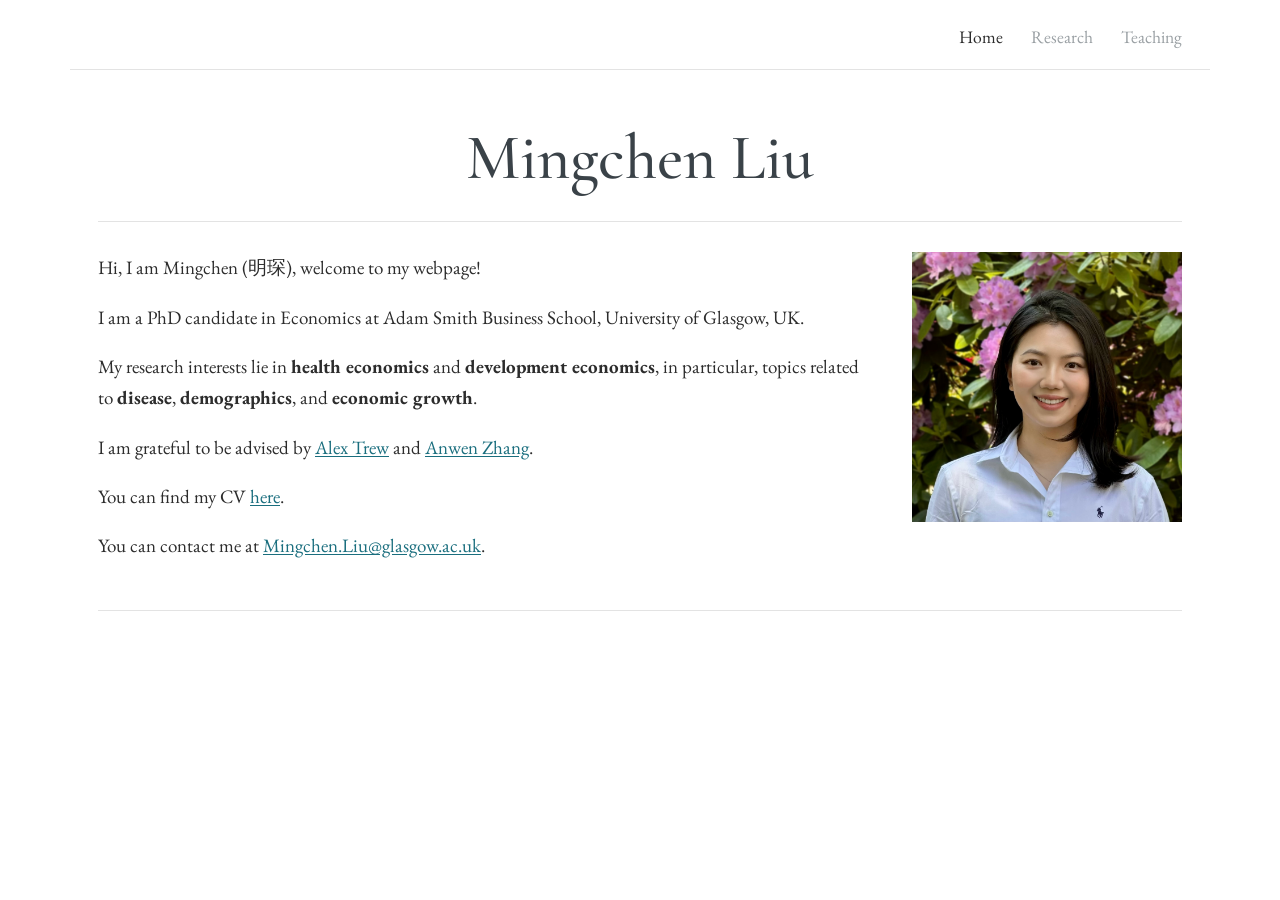
==== index.html @ 69ad8ee0 "Add files via upload" ====
<!DOCTYPE html>
<html lang="en">
<head>
  <meta charset="UTF-8">
  <meta name="viewport" content="width=device-width, initial-scale=1.0">
  <title>Mingchen Liu</title>
  <link rel="preconnect" href="https://fonts.googleapis.com">
  <link rel="preconnect" href="https://fonts.gstatic.com" crossorigin>
  <link href="https://fonts.googleapis.com/css2?family=Cormorant+Garamond:wght@400;500;600&family=EB+Garamond:ital,wght@0,400;0,500;0,700;1,400&display=swap" rel="stylesheet">
  <link rel="stylesheet" href="style.css">
</head>
<body>
  <header style="justify-content: flex-end;">
    <nav>
      <a href="index.html" class="active">Home</a>
      <a href="research.html">Research</a>
      <a href="teaching.html">Teaching</a>
    </nav>
  </header>

  <main>
    <h1 class="page-title">Mingchen Liu</h1>
    <hr class="divider">

    <div class="home-grid">
      <div class="home-text">
        <p>Hi, I am Mingchen (<span style="font-family: 'Songti SC', 'SimSun', 'STSong', '宋体', serif;">明琛</span>), welcome to my webpage!</p>

        <p>I am a PhD candidate in Economics at Adam Smith Business School,
           University of Glasgow, UK.</p>

        <p>My research interests lie in <strong>health economics</strong> and
           <strong>development economics</strong>, in particular, topics related to
           <strong>disease</strong>, <strong>demographics</strong>, and
           <strong>economic growth</strong>.</p>

        <!-- TODO: replace the # below with the real links to your advisors' pages -->
        <p>I am grateful to be advised by
           <a href="#">Alex Trew</a> and
           <a href="#">Anwen Zhang</a>.</p>

        <p>You can find my CV <a href="Mingchen_CV_2026_5.1.pdf" target="_blank">here</a>.</p>

        <p>You can contact me at
           <a href="mailto:Mingchen.Liu@glasgow.ac.uk">Mingchen.Liu@glasgow.ac.uk</a>.</p>
      </div>

      <div class="home-photo">
        <img src="profile.jpg" alt="Mingchen Liu">
      </div>
    </div>

    <hr class="divider">
  </main>
</body>
</html>
---- style.css ----
/* ===== Mingchen Liu — academic site ===== */

:root {
  --ink:        #2c2c2c;   /* body text            */
  --title:      #3a4248;   /* big page titles      */
  --teal:       #1a6e7e;   /* section headers/links*/
  --teal-dark:  #145966;
  --accent-red: #9a2c25;   /* "Current Teaching"   */
  --muted:      #9aa0a4;   /* inactive nav links   */
  --rule:       #e3e3e3;   /* divider lines        */
  --maxw:       1140px;
}

* { box-sizing: border-box; }

html { -webkit-text-size-adjust: 100%; }

body {
  margin: 0;
  color: var(--ink);
  background: #ffffff;
  font-family: "EB Garamond", Georgia, "Times New Roman", serif;
  font-size: 19px;
  line-height: 1.65;
  font-feature-settings: "onum" 1;   /* old-style figures */
}

a {
  color: var(--teal);
  text-decoration: underline;
  text-underline-offset: 2px;
}
a:hover { color: var(--teal-dark); }

/* ---------- header / nav ---------- */
header {
  max-width: var(--maxw);
  margin: 0 auto;
  padding: 22px 28px 18px;
  display: flex;
  align-items: baseline;
  justify-content: space-between;
  border-bottom: 1px solid var(--rule);
  flex-wrap: wrap;
  gap: 10px;
}

.site-title {
  font-size: 1.35rem;
  color: var(--ink);
  text-decoration: none;
  letter-spacing: .2px;
}

nav { display: flex; gap: 28px; }

nav a {
  color: var(--muted);
  text-decoration: none;
  font-size: 1.1rem;
}
nav a:hover { color: var(--ink); }
nav a.active { color: var(--ink); }

/* ---------- main layout ---------- */
main {
  max-width: var(--maxw);
  margin: 0 auto;
  padding: 14px 28px 80px;
}

.page-title {
  font-family: "Cormorant Garamond", "EB Garamond", Georgia, serif;
  font-weight: 500;
  color: var(--title);
  text-align: center;
  font-size: 4rem;
  line-height: 1.05;
  margin: 40px 0 26px;
}

.divider {
  border: 0;
  border-top: 1px solid var(--rule);
  margin: 30px 0;
}

p { margin: 0 0 18px; }

/* ---------- home ---------- */
.home-grid {
  display: flex;
  gap: 50px;
  align-items: flex-start;
  margin-top: 8px;
}
.home-text { flex: 1 1 auto; }
.home-photo { flex: 0 0 270px; }
.home-photo img {
  width: 100%;
  height: auto;
  display: block;
}
.photo-placeholder {
  width: 100%;
  aspect-ratio: 1 / 1.18;
  background: #f0efeb;
  border: 1px dashed #c9c5bd;
  display: flex;
  align-items: center;
  justify-content: center;
  text-align: center;
  color: #9b958a;
  font-size: .9rem;
  padding: 12px;
}

/* ---------- section headers ---------- */
.section-head {
  font-family: "EB Garamond", Georgia, serif;
  color: var(--teal);
  font-weight: 700;
  font-size: 1.55rem;
  margin: 4px 0 16px;
}

.paper-title { font-weight: 700; margin: 0 0 6px; }

.presented {
  font-style: italic;
  font-size: .95rem;
  color: #4a4a4a;
  margin: 0 0 22px;
}

.coming-soon { font-style: italic; }

/* ---------- teaching lists ---------- */
ul.courses {
  list-style: square;
  padding-left: 22px;
  margin: 0 0 8px;
}
ul.courses li { margin: 0 0 10px; }

.current { color: var(--accent-red); font-weight: 700; }

/* ---------- responsive ---------- */
@media (max-width: 720px) {
  body { font-size: 18px; }
  header { padding: 18px 18px 14px; }
  nav { gap: 18px; }
  main { padding: 10px 18px 60px; }
  .page-title { font-size: 2.7rem; margin: 28px 0 20px; }
  .home-grid { flex-direction: column; gap: 26px; }
  .home-photo { flex-basis: auto; max-width: 280px; }
  .section-head { font-size: 1.35rem; }
}
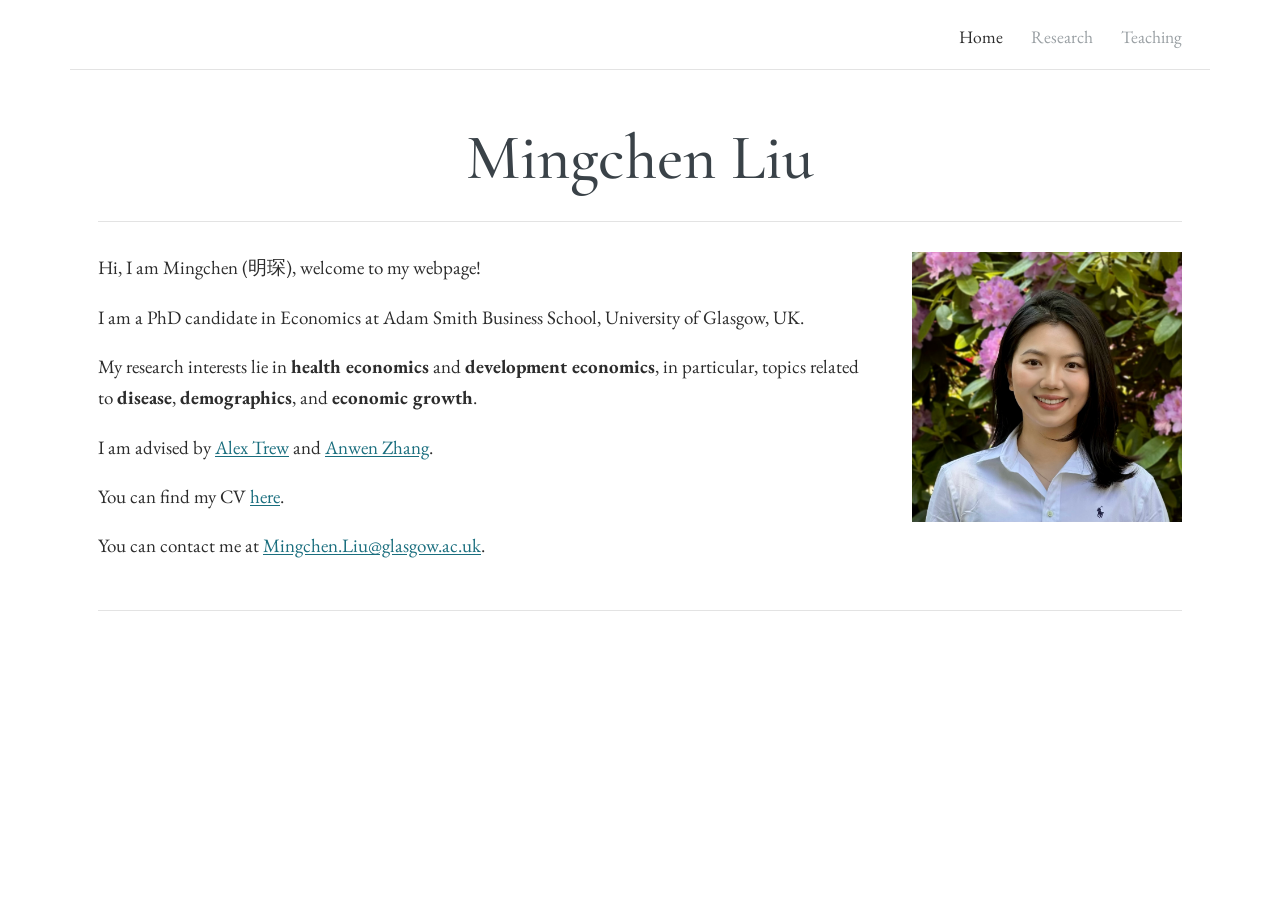
==== commit efc3c9f2: "Update advisory text in index.html" ====
--- a/index.html
+++ b/index.html
@@ -24,7 +24,7 @@
 
     <div class="home-grid">
       <div class="home-text">
-        <p>Hi, I am Mingchen (<span style="font-family: 'Songti SC', 'SimSun', 'STSong', '宋体', serif;">明琛</span>), welcome to my webpage!</p>
+        <p>Hi, I am Mingchen (<span style="font-family: 'Kaiti SC', 'STKaiti', 'KaiTi', '楷体', cursive, serif;">明琛</span>), welcome to my webpage!</p>
 
         <p>I am a PhD candidate in Economics at Adam Smith Business School,
            University of Glasgow, UK.</p>
@@ -35,11 +35,11 @@
            <strong>economic growth</strong>.</p>
 
         <!-- TODO: replace the # below with the real links to your advisors' pages -->
-        <p>I am grateful to be advised by
-           <a href="#">Alex Trew</a> and
-           <a href="#">Anwen Zhang</a>.</p>
+        <p>I am advised by
+           <a href="https://www.alextrew.net/" target="_blank">Alex Trew</a> and
+           <a href="https://sites.google.com/site/anwenzhang/home" target="_blank">Anwen Zhang</a>.</p>
 
-        <p>You can find my CV <a href="Mingchen_CV_2026_5.1.pdf" target="_blank">here</a>.</p>
+        <p>You can find my CV <a href="Mingchen_CV_2026_5.2.pdf" target="_blank">here</a>.</p>
 
         <p>You can contact me at
            <a href="mailto:Mingchen.Liu@glasgow.ac.uk">Mingchen.Liu@glasgow.ac.uk</a>.</p>
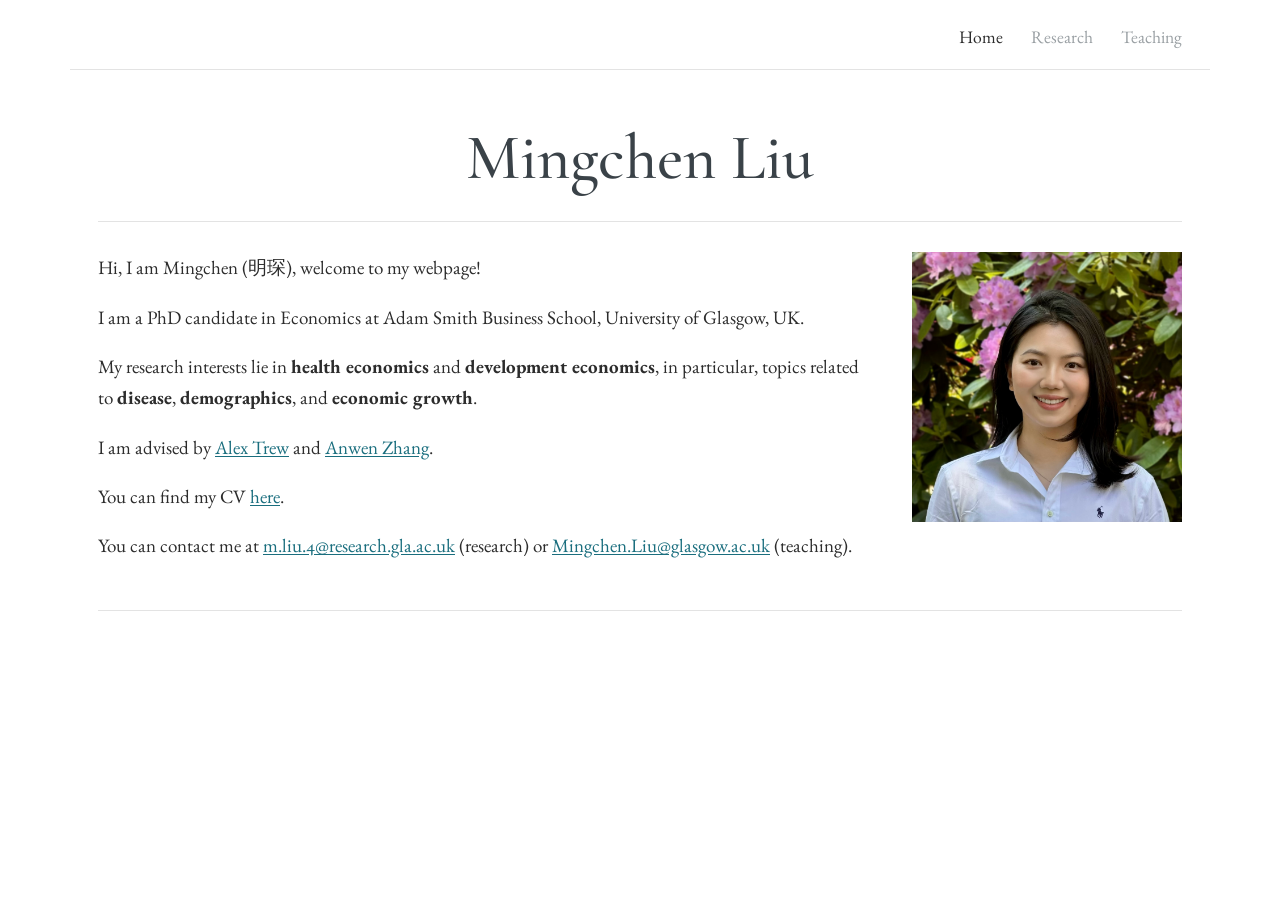
==== commit 72dd0e14: "Modify contact information in index.html Updated contact email addresses for research and teaching." ====
--- a/index.html
+++ b/index.html
@@ -39,10 +39,12 @@
            <a href="https://www.alextrew.net/" target="_blank">Alex Trew</a> and
            <a href="https://sites.google.com/site/anwenzhang/home" target="_blank">Anwen Zhang</a>.</p>
 
-        <p>You can find my CV <a href="Mingchen_CV_2026_5.2.pdf" target="_blank">here</a>.</p>
+        <p>You can find my CV <a href="Mingchen_CV_2026_9.pdf" target="_blank">here</a>.</p>
 
         <p>You can contact me at
-           <a href="mailto:Mingchen.Liu@glasgow.ac.uk">Mingchen.Liu@glasgow.ac.uk</a>.</p>
+           <a href="mailto:m.liu.4@research.gla.ac.uk">m.liu.4@research.gla.ac.uk</a> (research)
+           or
+           <a href="mailto:Mingchen.Liu@glasgow.ac.uk">Mingchen.Liu@glasgow.ac.uk</a> (teaching).</p>
       </div>
 
       <div class="home-photo">
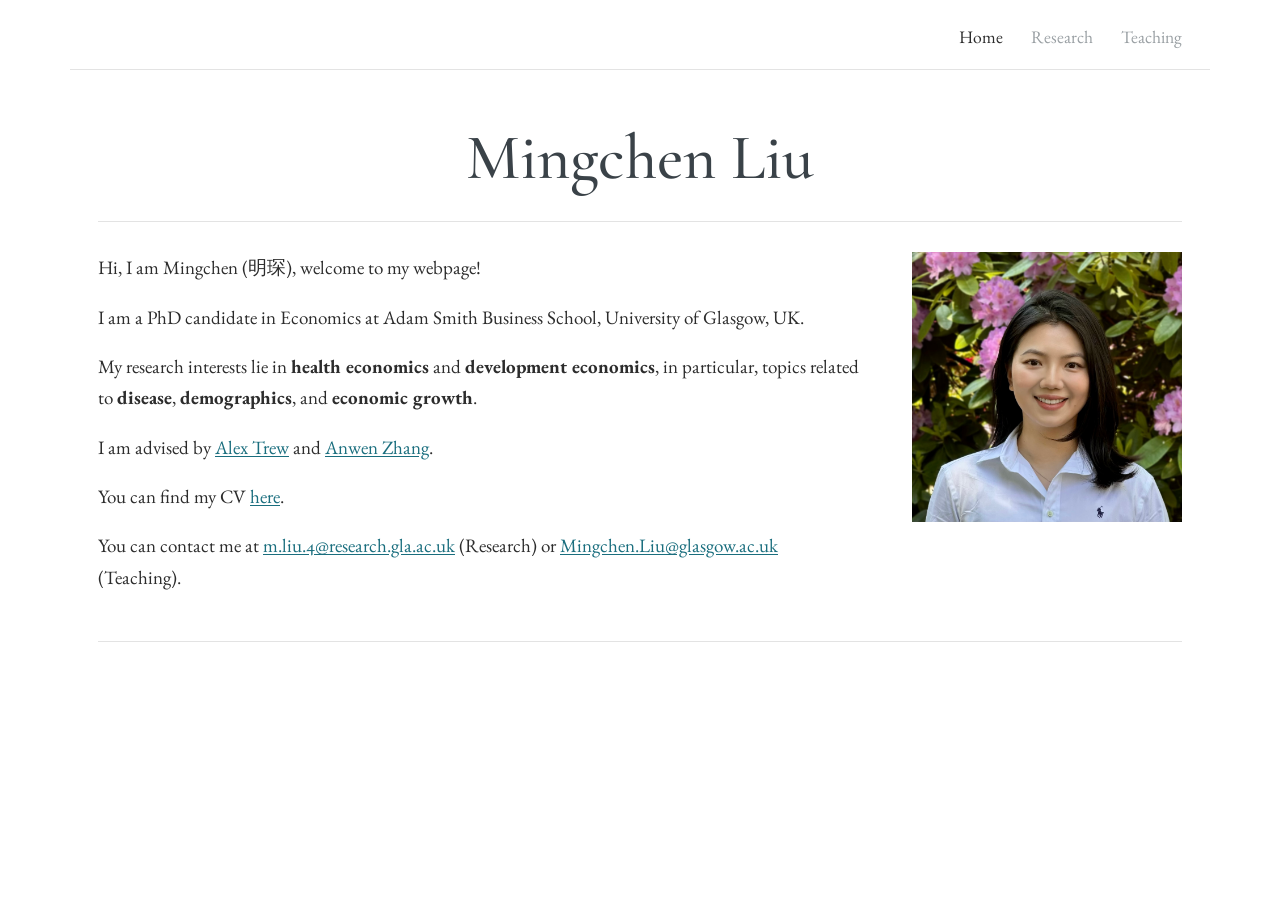
==== commit 36438cfd: "Fix capitalization in email contact section Updated email contact labels to use proper capitalizatio" ====
--- a/index.html
+++ b/index.html
@@ -42,9 +42,9 @@
         <p>You can find my CV <a href="Mingchen_CV_2026_9.pdf" target="_blank">here</a>.</p>
 
         <p>You can contact me at
-           <a href="mailto:m.liu.4@research.gla.ac.uk">m.liu.4@research.gla.ac.uk</a> (research)
+           <a href="mailto:m.liu.4@research.gla.ac.uk">m.liu.4@research.gla.ac.uk</a> (Research)
            or
-           <a href="mailto:Mingchen.Liu@glasgow.ac.uk">Mingchen.Liu@glasgow.ac.uk</a> (teaching).</p>
+           <a href="mailto:Mingchen.Liu@glasgow.ac.uk">Mingchen.Liu@glasgow.ac.uk</a> (Teaching).</p>
       </div>
 
       <div class="home-photo">
